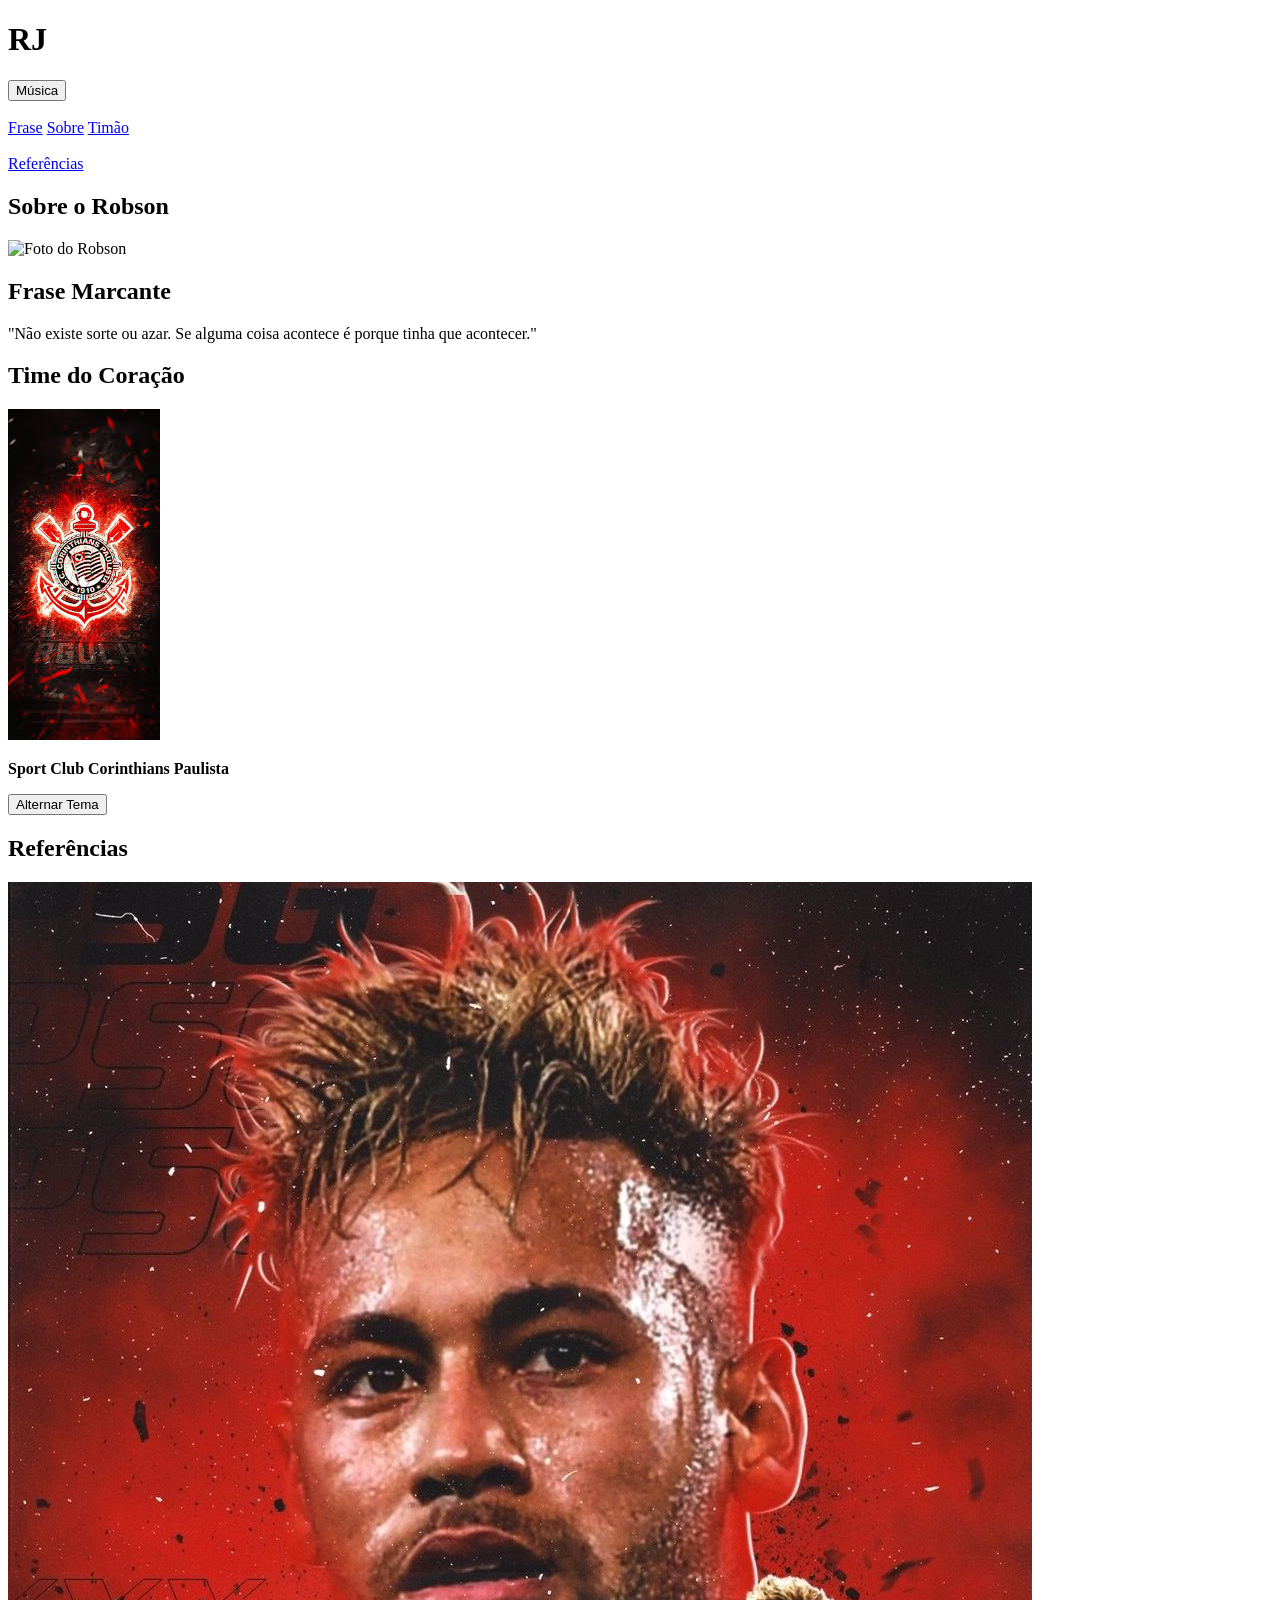
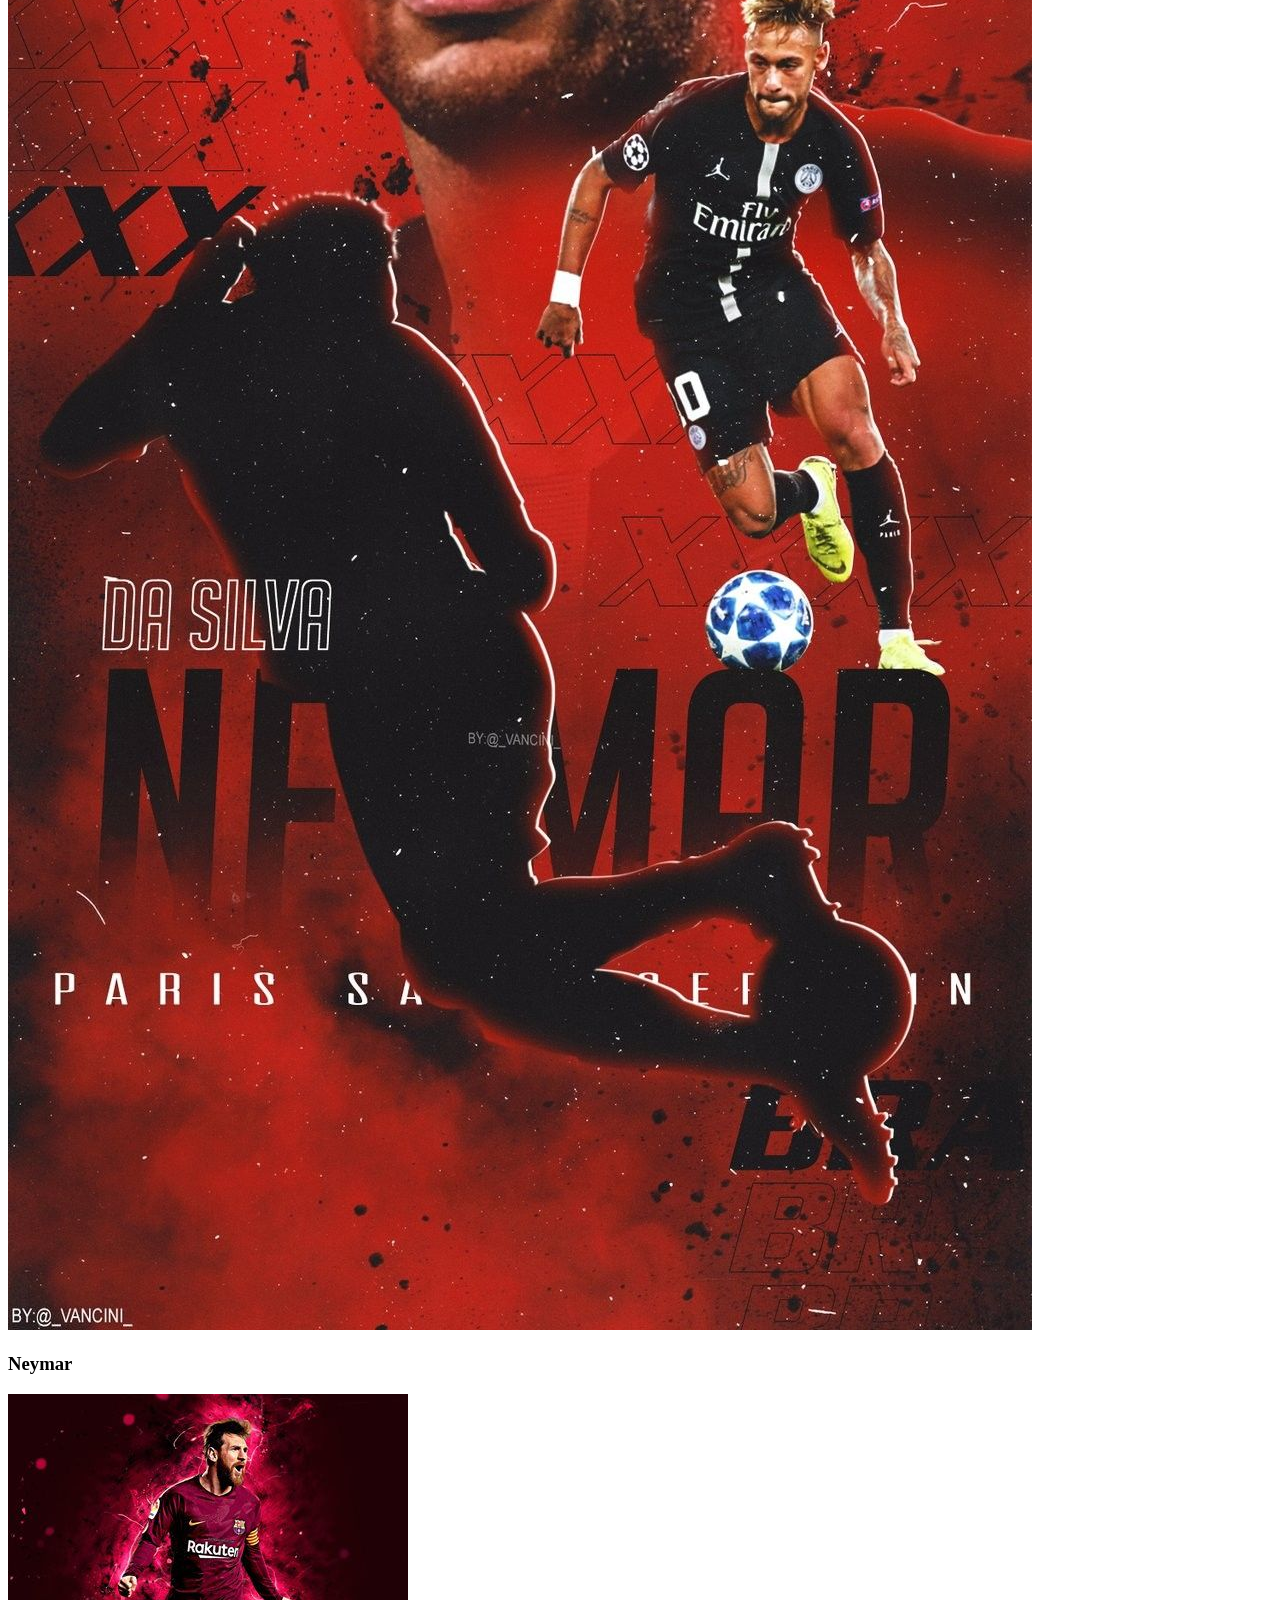
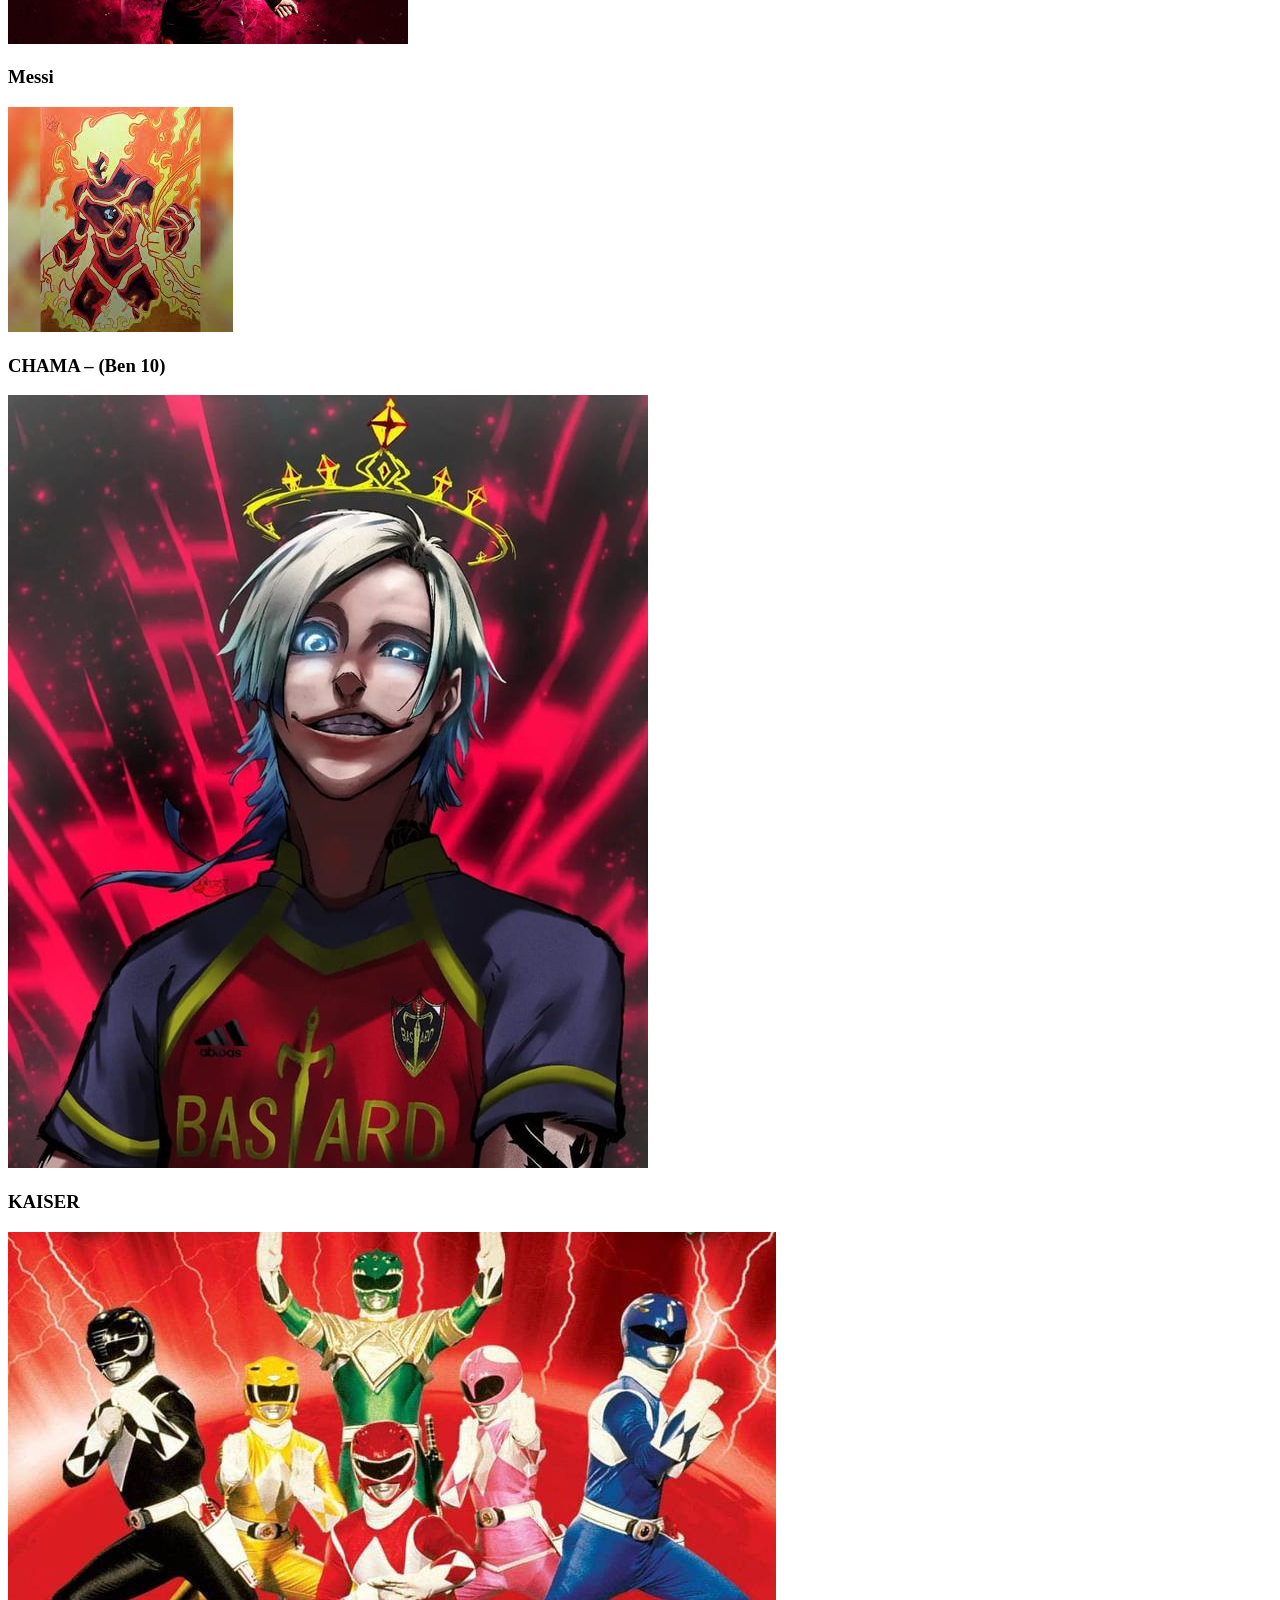
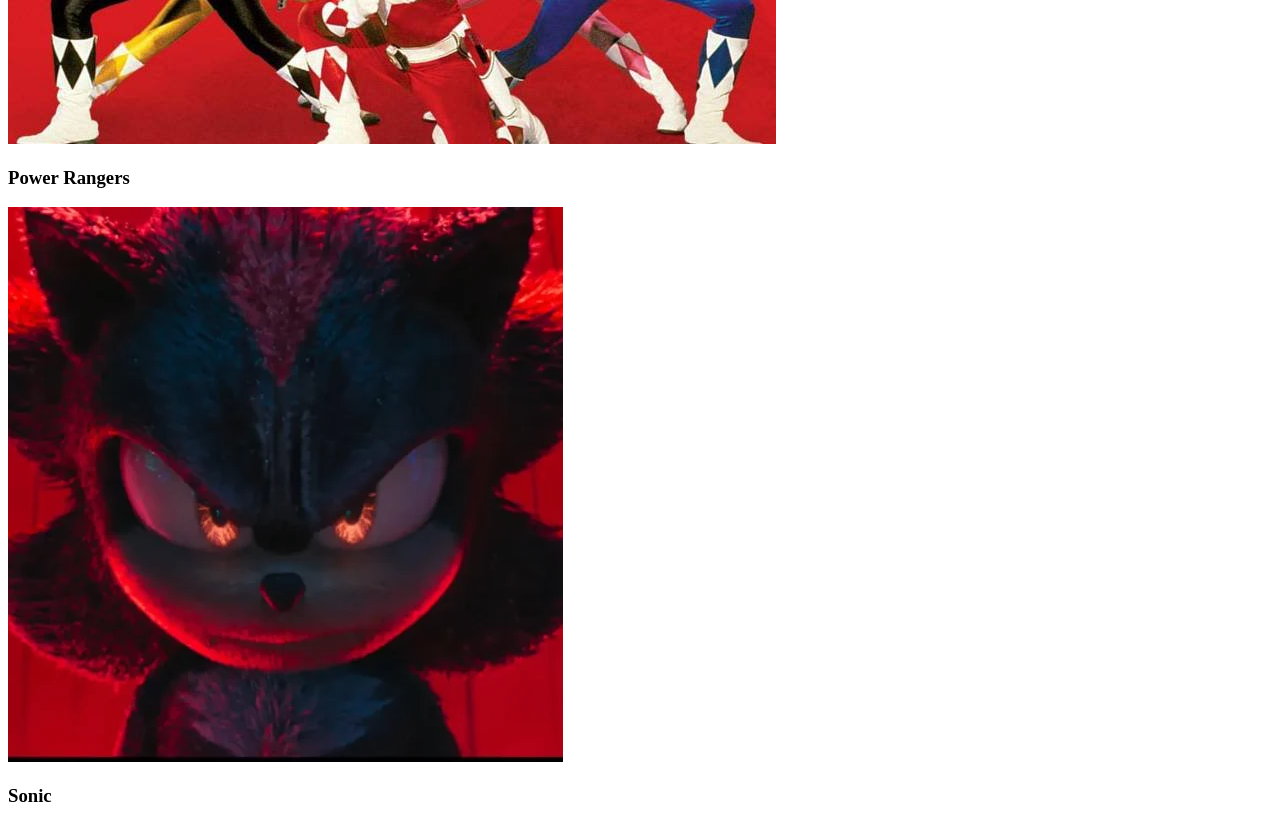
==== index.html @ 11d00537 "Refactor index.html with new images and structure Updated HTML structure and replaced old image sour" ====
<!DOCTYPE html>
<html lang="pt-BR">
<head>
<meta charset="UTF-8">
<meta name="viewport" content="width=device-width, initial-scale=1.0">
 <link rel="stylesheet" href="style.css">

   <!-- Script de rastreamento-->
  <script type="text/javascript">
    (function(c,l,a,r,i,t,y){
        c[a]=c[a]||function(){(c[a].q=c[a].q||[]).push(arguments)};
        t=l.createElement(r);t.async=1;t.src="https://www.clarity.ms/tag/"+i;
        y=l.getElementsByTagName(r)[0];y.parentNode.insertBefore(t,y);
    })(window, document, "clarity", "script", "w960u7ffop");
  </script>

<title>Corinthians | RJ</title>
</head>

<body>

<header class="bg-box1">
  <h1>RJ</h1>

  <nav>
    <button onclick="toggleMusic()" class="btn">Música</button>
  </nav>

  <br>

  <nav class="menuinterative">
    <a href="#frase">Frase</a>
    <a href="#sobre">Sobre</a>
    <a href="#time">Timão</a>
    <br><br>
    <a href="#referencias">Referências</a>
  </nav>
</header>

<!-- SOBRE -->
<section id="sobre" class="hidden">
  <div class="container">
    <h2>Sobre o Robson</h2>

    <div class="foto-box">
      <img 
        src="https://via.placeholder.com/200"
        alt="Foto do Robson"
      >
    </div>

  </div>
</section>

<!-- FRASE -->
<section id="frase" class="hidden">
  <div class="container">
    <h2>Frase Marcante</h2>

    <p class="frase">
      "Não existe sorte ou azar. Se alguma coisa acontece é porque tinha que acontecer."
    </p>

  </div>
</section>

<!-- TIME -->
<section id="time" class="corinthians hidden">
  <div class="container">
    <h2>Time do Coração</h2>

    <img 
      class="escudo"
      src="download.jpeg"
      alt="Escudo do Corinthians"
    >

    <p style="color: var(--accent); font-weight: bold;">
      Sport Club Corinthians Paulista
    </p>

    <button class="btn" onclick="toggleTema()">Alternar Tema</button>
  </div>
</section>

<!-- REFERÊNCIAS -->
<section id="referencias" class="hidden">
  <div class="container">
    <h2>Referências</h2>

    <div class="ref-box">

      <div class="card">
        <img src="ddf968aa7c3922aa9076f41643ed5239.jpg" alt="Neymar">
        <h3>Neymar</h3>
      </div>

      <div class="card">
        <img src="2507b2f758ef71c4edd806fba4208387.jpg" alt="Messi">
        <h3>Messi</h3>
      </div>

      <div class="card">
        <img src="images.jpeg" alt="Chama (Ben 10)">
        <h3>CHAMA – (Ben 10)</h3>
      </div>

      <div class="card">
        <img src="character-analysis-michael-kaiser-v0-4jd6763vto2e1.jpg" alt="Kaiser">
        <h3>KAISER</h3>
      </div>

      <div class="card">
        <img src="165858375862dbface6e3b0_1658583758_3x2_md.jpg" alt="Power Rangers">
        <h3>Power Rangers</h3>
      </div>

      <div class="card">
        <img src="20241216-ovicio-shadow-sonic-3-555x555.webp" alt="Sonic">
        <h3>Sonic</h3>
      </div>

    </div>
  </div>
</section>

<!-- ÁUDIO -->
<audio id="bg-music" loop>
  <source src="puma.m4a" type="audio/mp4">
</audio>

<!-- FOOTER -->
<footer class="bg-box2"></footer>

<!-- SCRIPT -->
<script>

/* =========================
   TEMA
========================= */

function toggleTema() {
  document.body.classList.toggle("light");
}

/* =========================
   SCROLL REVEAL
========================= */

const observer = new IntersectionObserver(entries => {
  entries.forEach(entry => {
    if (entry.isIntersecting) {
      entry.target.classList.add("show");
    }
  });
});

document.querySelectorAll(".hidden")
  .forEach(el => observer.observe(el));

/* =========================
   MÚSICA
========================= */

const music = document.getElementById("bg-music");
let tocando = false;

function toggleMusic() {
  tocando ? music.pause() : music.play();
  tocando = !tocando;
}

</script>

</body>
</html>
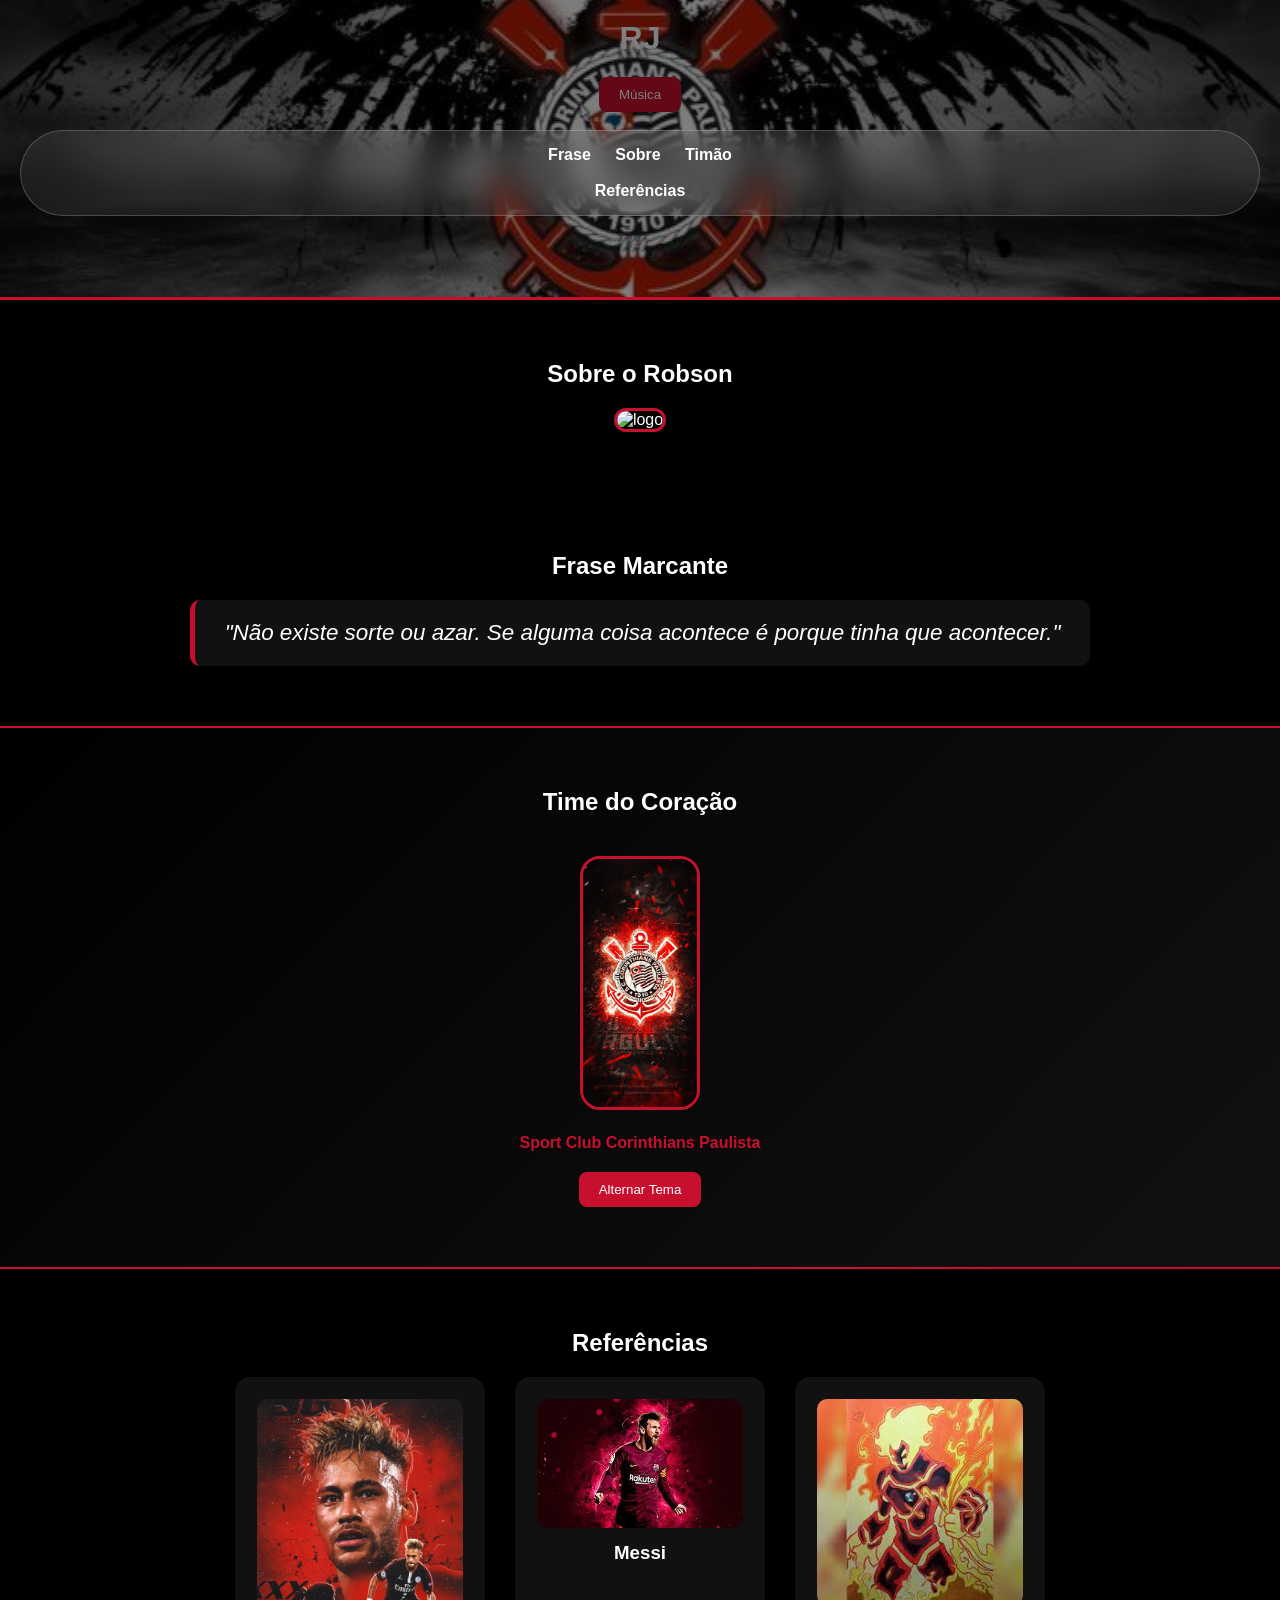
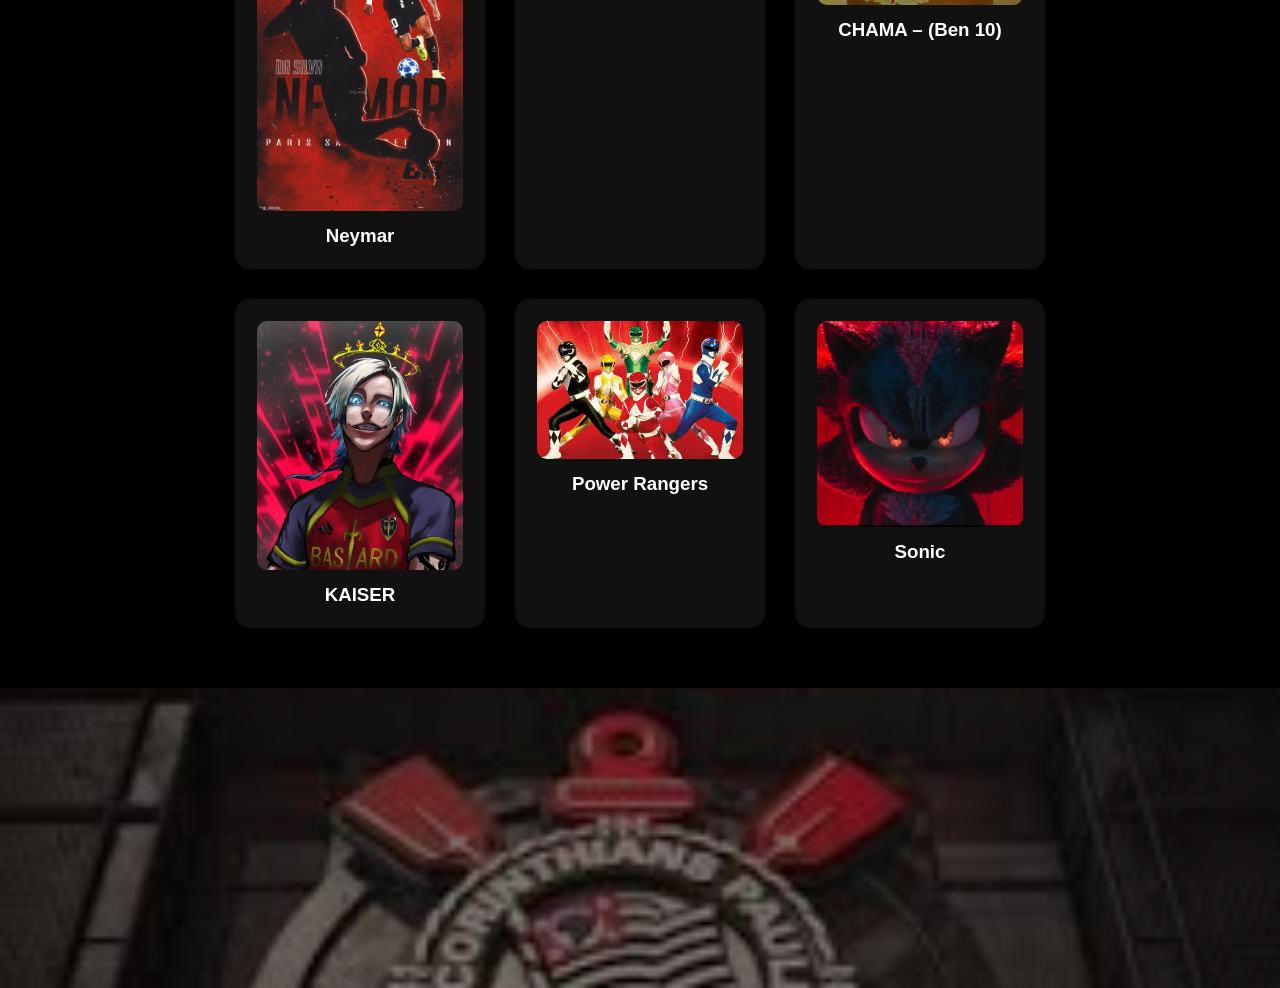
==== commit 4908695a: "Update image alt text from 'Foto do Robson' to 'logo'" ====
--- a/index.html
+++ b/index.html
@@ -45,7 +45,7 @@
     <div class="foto-box">
       <img 
         src="https://via.placeholder.com/200"
-        alt="Foto do Robson"
+        alt="logo"
       >
     </div>
 
--- a/style.css
+++ b/style.css
@@ -0,0 +1,267 @@
+/* =========================
+   VARIÁVEIS DE TEMA
+========================= */
+
+:root {
+  --bg: #000;
+  --text: #fff;
+  --card: #111;
+  --accent: #c8102e;
+  --overlay: rgba(0,0,0,0.5);
+}
+
+body.light {
+  --bg: #f5f5f5;
+  --text: #111;
+  --card: #fff;
+  --accent: #0ea5e9;
+  --overlay: rgba(255,255,255,0.5);
+}
+
+/* =========================
+   RESET + BASE
+========================= */
+
+* {
+  margin: 0;
+  padding: 0;
+  box-sizing: border-box;
+  font-family: Arial, sans-serif;
+  transition: background 0.3s, color 0.3s, border 0.3s, transform 0.3s;
+}
+
+html {
+  scroll-behavior: smooth;
+}
+
+body {
+  background: var(--bg);
+  color: var(--text);
+}
+
+/* =========================
+   HEADER
+========================= */
+
+header {
+  padding: 20px;
+  text-align: center;
+  border-bottom: 3px solid var(--accent);
+  position: relative;
+  z-index: 1;
+}
+
+/* =========================
+   NAV
+========================= */
+
+nav a {
+  margin: 0 10px;
+  text-decoration: none;
+  color: var(--text);
+  font-weight: bold;
+}
+
+nav a:hover {
+  color: var(--accent);
+}
+
+/* =========================
+   SECTIONS
+========================= */
+
+section {
+  padding: 60px 20px;
+  text-align: center;
+}
+
+.container {
+  max-width: 900px;
+  margin: auto;
+}
+
+h2 {
+  margin-bottom: 20px;
+}
+
+/* =========================
+   FRASE
+========================= */
+
+.frase {
+  font-size: 1.4rem;
+  font-style: italic;
+  background: var(--card);
+  padding: 20px;
+  border-left: 5px solid var(--accent);
+  border-radius: 10px;
+}
+
+/* =========================
+   FOTO
+========================= */
+
+.foto-box {
+  margin-top: 20px;
+}
+
+.foto-box img {
+  width: 200px;
+  border-radius: 15px;
+  border: 3px solid var(--accent);
+}
+
+.foto-box img:hover {
+  transform: scale(1.08);
+}
+
+/* =========================
+   SEÇÃO CORINTHIANS
+========================= */
+
+.corinthians {
+  background: linear-gradient(135deg, var(--bg), var(--card));
+  border-top: 2px solid var(--accent);
+  border-bottom: 2px solid var(--accent);
+}
+
+/* =========================
+   BOTÕES
+========================= */
+
+.btn {
+  margin-top: 20px;
+  padding: 10px 20px;
+  background: var(--accent);
+  color: #fff;
+  border: none;
+  cursor: pointer;
+  border-radius: 8px;
+}
+
+.btn:hover {
+  transform: scale(1.05);
+  opacity: 0.9;
+}
+
+/* =========================
+   ANIMAÇÃO
+========================= */
+
+.hidden {
+  opacity: 0;
+  transform: translateY(30px);
+}
+
+.show {
+  opacity: 1;
+  transform: translateY(0);
+}
+
+/* =========================
+   ESCUDO
+========================= */
+
+.escudo {
+  width: 120px;
+  margin: 20px auto;
+  border: 3px solid var(--accent);
+  border-radius: 20px;
+}
+
+.escudo:hover {
+  transform: scale(1.1) rotate(3deg);
+}
+
+/* =========================
+   CARDS
+========================= */
+
+.ref-box {
+  display: flex;
+  justify-content: center;
+  gap: 30px;
+  flex-wrap: wrap;
+}
+
+.card {
+  background: var(--card);
+  padding: 20px;
+  border-radius: 15px;
+  width: 250px;
+  border: 2px solid transparent;
+}
+
+.card:hover {
+  transform: translateY(-10px) scale(1.03);
+  border-color: var(--accent);
+  box-shadow: 0 15px 40px rgba(0,0,0,0.3);
+}
+
+body.light .card:hover {
+  box-shadow: 0 15px 40px rgba(14,165,233,0.3);
+}
+
+.card img {
+  width: 100%;
+  border-radius: 10px;
+  margin-bottom: 10px;
+}
+
+/* =========================
+   BACKGROUNDS (SEM DUPLICAÇÃO)
+========================= */
+
+.bg-box1,
+.bg-box2 {
+  width: 100%;
+  height: 300px;
+  background-size: cover;
+  background-position: center;
+  position: relative;
+  overflow: hidden;
+}
+
+/* imagem única */
+.bg-box1 {
+  background-image: url("papeis-de-parede-do-corinthians-uma-paixao-alvinegra-na-decoracao.jpg");
+}
+
+.bg-box2 {
+  background-image: url("download (2).jpeg");
+}
+
+/* overlay inteligente */
+.bg-box1::before,
+.bg-box2::before {
+  content: "";
+  position: absolute;
+  inset: 0;
+  background: var(--overlay);
+}
+
+/* =========================
+   MENU
+========================= */
+
+.menuinterative {
+  padding: 15px 20px;
+  border-radius: 60px;
+  backdrop-filter: blur(15px);
+  background: rgba(255,255,255,0.08);
+  border: 1px solid rgba(255,255,255,0.2);
+}
+
+body.light .menuinterative {
+  background: rgba(0,0,0,0.05);
+}
+
+/* =========================
+   RESPONSIVO
+========================= */
+
+@media (max-width: 600px) {
+  .foto-box img {
+    width: 150px;
+  }
+}
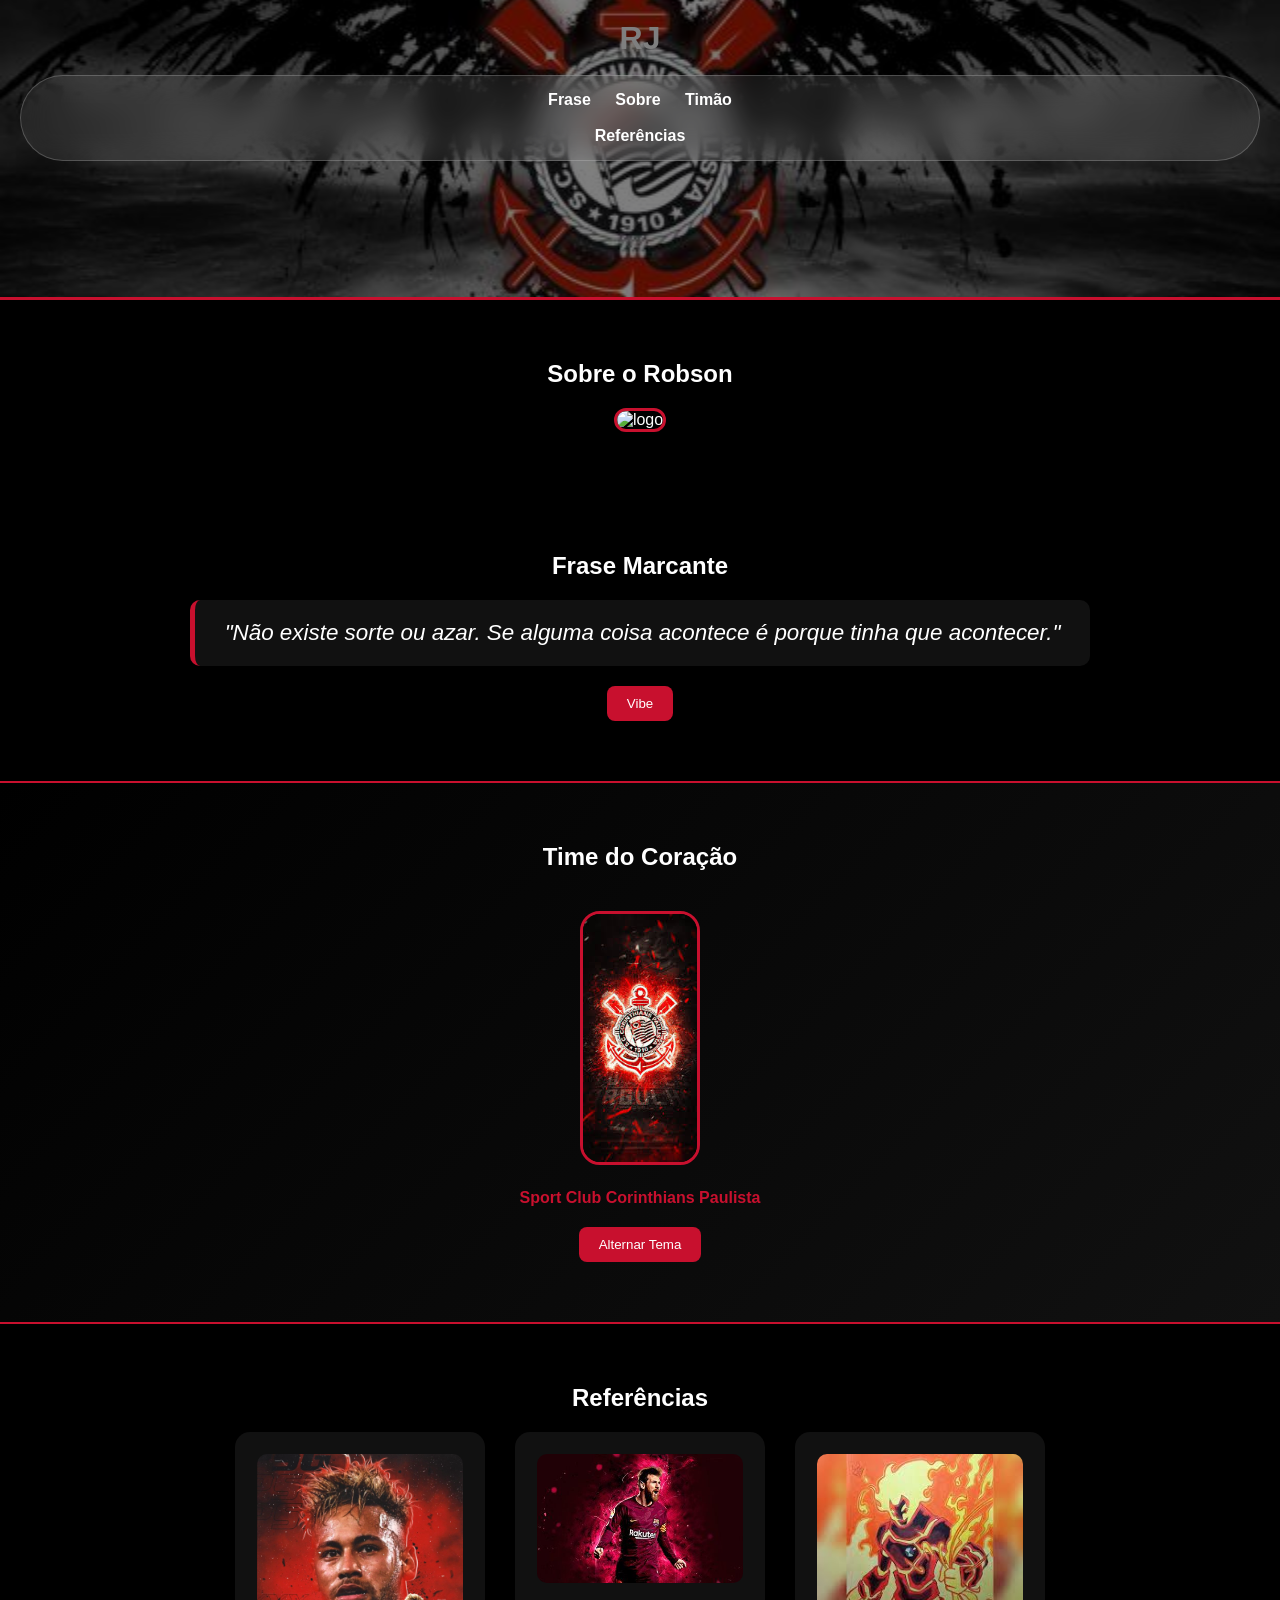
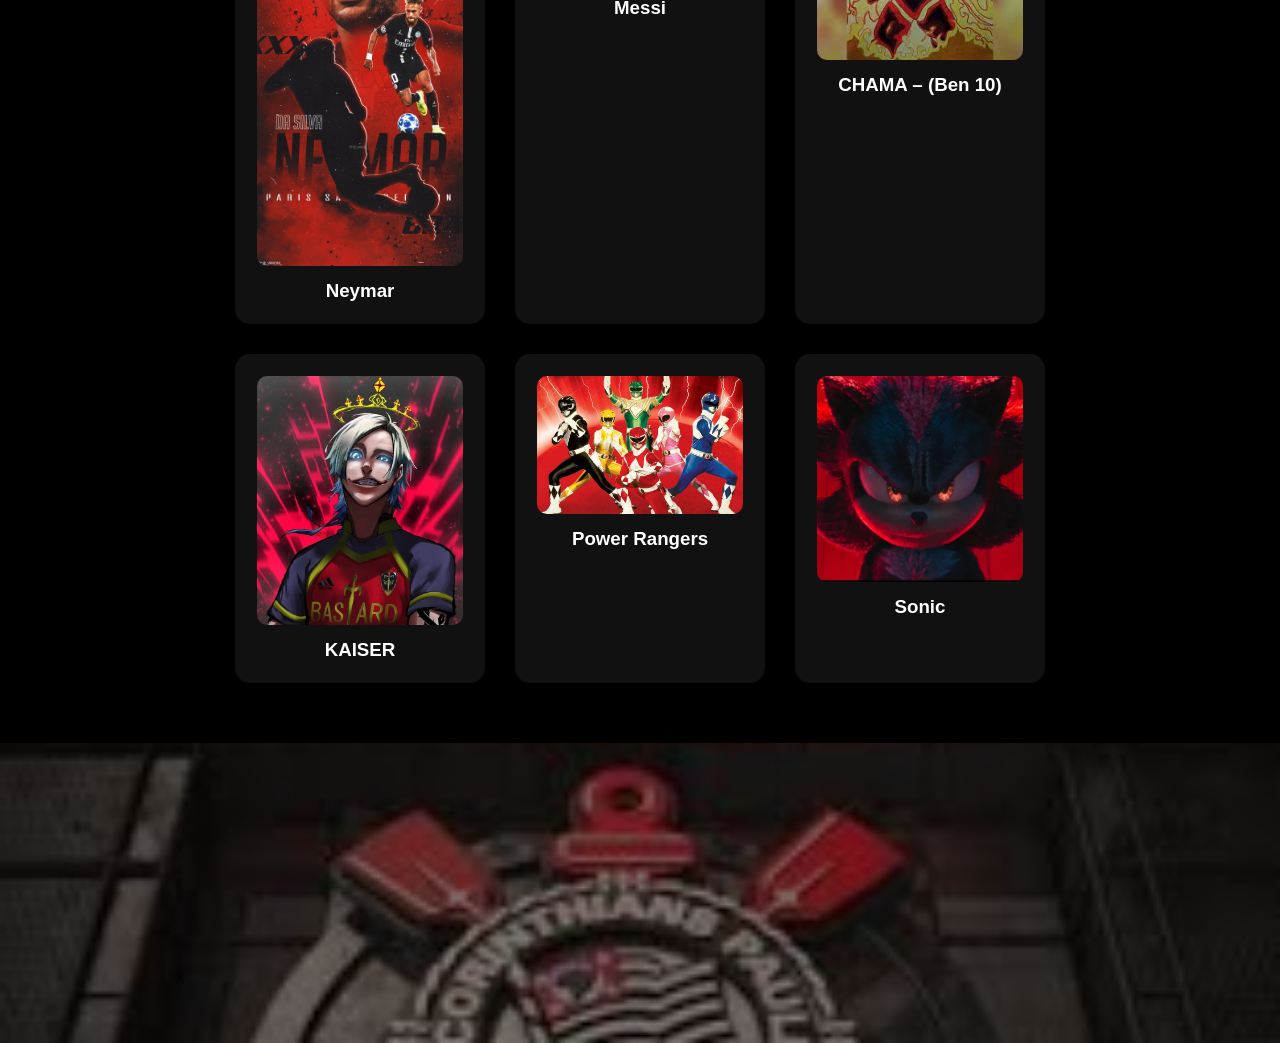
==== commit 736f497b: "Add data-alert attributes to various elements" ====
--- a/index.html
+++ b/index.html
@@ -22,9 +22,6 @@
 <header class="bg-box1">
   <h1>RJ</h1>
 
-  <nav>
-    <button onclick="toggleMusic()" class="btn">Música</button>
-  </nav>
 
   <br>
 
@@ -57,10 +54,14 @@
   <div class="container">
     <h2>Frase Marcante</h2>
 
-    <p class="frase">
+    <p data-alert="Alerta de sabedoria!" class="frase">
       "Não existe sorte ou azar. Se alguma coisa acontece é porque tinha que acontecer."
     </p>
 
+   <nav>
+    <button data-alert="Na vibe?" onclick="toggleMusic()" class="btn">Vibe</button>
+   </nav>
+
   </div>
 </section>
 
@@ -69,7 +70,7 @@
   <div class="container">
     <h2>Time do Coração</h2>
 
-    <img 
+    <img data-alert="Aqui mora um Corinthiano de verdade!"
       class="escudo"
       src="download.jpeg"
       alt="Escudo do Corinthians"
@@ -79,7 +80,7 @@
       Sport Club Corinthians Paulista
     </p>
 
-    <button class="btn" onclick="toggleTema()">Alternar Tema</button>
+    <button data-alert="Cuidado com os olhos bebê!" class="btn" onclick="toggleTema()">Alternar Tema</button>
   </div>
 </section>
 
@@ -91,32 +92,32 @@
     <div class="ref-box">
 
       <div class="card">
-        <img src="ddf968aa7c3922aa9076f41643ed5239.jpg" alt="Neymar">
+        <img data-alert="Menino Ney né pae!" src="ddf968aa7c3922aa9076f41643ed5239.jpg" alt="Neymar">
         <h3>Neymar</h3>
       </div>
 
       <div class="card">
-        <img src="2507b2f758ef71c4edd806fba4208387.jpg" alt="Messi">
+        <img data-alert="Eu ouvi Messi?" src="2507b2f758ef71c4edd806fba4208387.jpg" alt="Messi">
         <h3>Messi</h3>
       </div>
 
       <div class="card">
-        <img src="images.jpeg" alt="Chama (Ben 10)">
+        <img data-alert="Ficou quente aqui aí?" src="images.jpeg" alt="Chama (Ben 10)">
         <h3>CHAMA – (Ben 10)</h3>
       </div>
 
       <div class="card">
-        <img src="character-analysis-michael-kaiser-v0-4jd6763vto2e1.jpg" alt="Kaiser">
+        <img data-alert="Preciso nem falar né!" src="character-analysis-michael-kaiser-v0-4jd6763vto2e1.jpg" alt="Kaiser">
         <h3>KAISER</h3>
       </div>
 
       <div class="card">
-        <img src="165858375862dbface6e3b0_1658583758_3x2_md.jpg" alt="Power Rangers">
+        <img data-alert="Go Go Power Rangers!" src="165858375862dbface6e3b0_1658583758_3x2_md.jpg" alt="Power Rangers">
         <h3>Power Rangers</h3>
       </div>
 
       <div class="card">
-        <img src="20241216-ovicio-shadow-sonic-3-555x555.webp" alt="Sonic">
+        <img data-alert="Consegue acompanhar o ouriço azul?" src="20241216-ovicio-shadow-sonic-3-555x555.webp" alt="Sonic">
         <h3>Sonic</h3>
       </div>
 
@@ -126,7 +127,7 @@
 
 <!-- ÁUDIO -->
 <audio id="bg-music" loop>
-  <source src="puma.m4a" type="audio/mp4">
+  <source src="Michael Jackson influência.m4a" type="audio/mp4">
 </audio>
 
 <!-- FOOTER -->
@@ -170,7 +171,60 @@
   tocando = !tocando;
 }
 
-</script>
+/* =========================
+   URNA DE ALERTS
+========================= */
+
+// cria a urna automaticamente
+const urna = document.createElement("div");
+urna.id = "alert-container";
+document.body.appendChild(urna);
+
+// função de criar alerta
+function criarAlert(mensagem) {
+  const alert = document.createElement("div");
+  alert.className = "alert";
+  alert.textContent = mensagem;
+
+  urna.appendChild(alert);
+
+  setTimeout(() => {
+    alert.classList.add("show");
+  }, 50);
+
+  setTimeout(() => {
+    alert.classList.remove("show");
+    setTimeout(() => alert.remove(), 300);
+  }, 2500);
+}
+
+/* =========================
+   DISPARO AUTOMÁTICO
+========================= */
+
+document.querySelectorAll("[data-alert]").forEach(el => {
+  el.addEventListener("click", e => {
+
+    const msg = el.getAttribute("data-alert");
+
+    // se for link, segura navegação
+    if (el.tagName === "A" && el.href) {
+      e.preventDefault();
+
+      criarAlert(msg);
+
+      setTimeout(() => {
+        window.location.href = el.href;
+      }, 2000);
+
+    } else {
+      criarAlert(msg);
+    }
+
+  });
+});
+
+ </script>
 
 </body>
 </html>
--- a/style.css
+++ b/style.css
@@ -265,3 +265,33 @@
     width: 150px;
   }
 }
+
+
+/* ALERT CONTAINER */
+#alert-container {
+  position: fixed;
+  top: 20px;
+  right: 20px;
+  z-index: 9999;
+  display: flex;
+  flex-direction: column;
+  gap: 10px;
+}
+
+/* ALERT */
+.alert {
+  background: var(--card);
+  color: var(--text);
+  padding: 12px 18px;
+  border-left: 4px solid var(--accent);
+  border-radius: 8px;
+  opacity: 0;
+  transform: translateX(50px);
+  transition: 0.3s;
+  box-shadow: 0 10px 25px rgba(0,0,0,0.2);
+}
+
+.alert.show {
+  opacity: 1;
+  transform: translateX(0);
+}
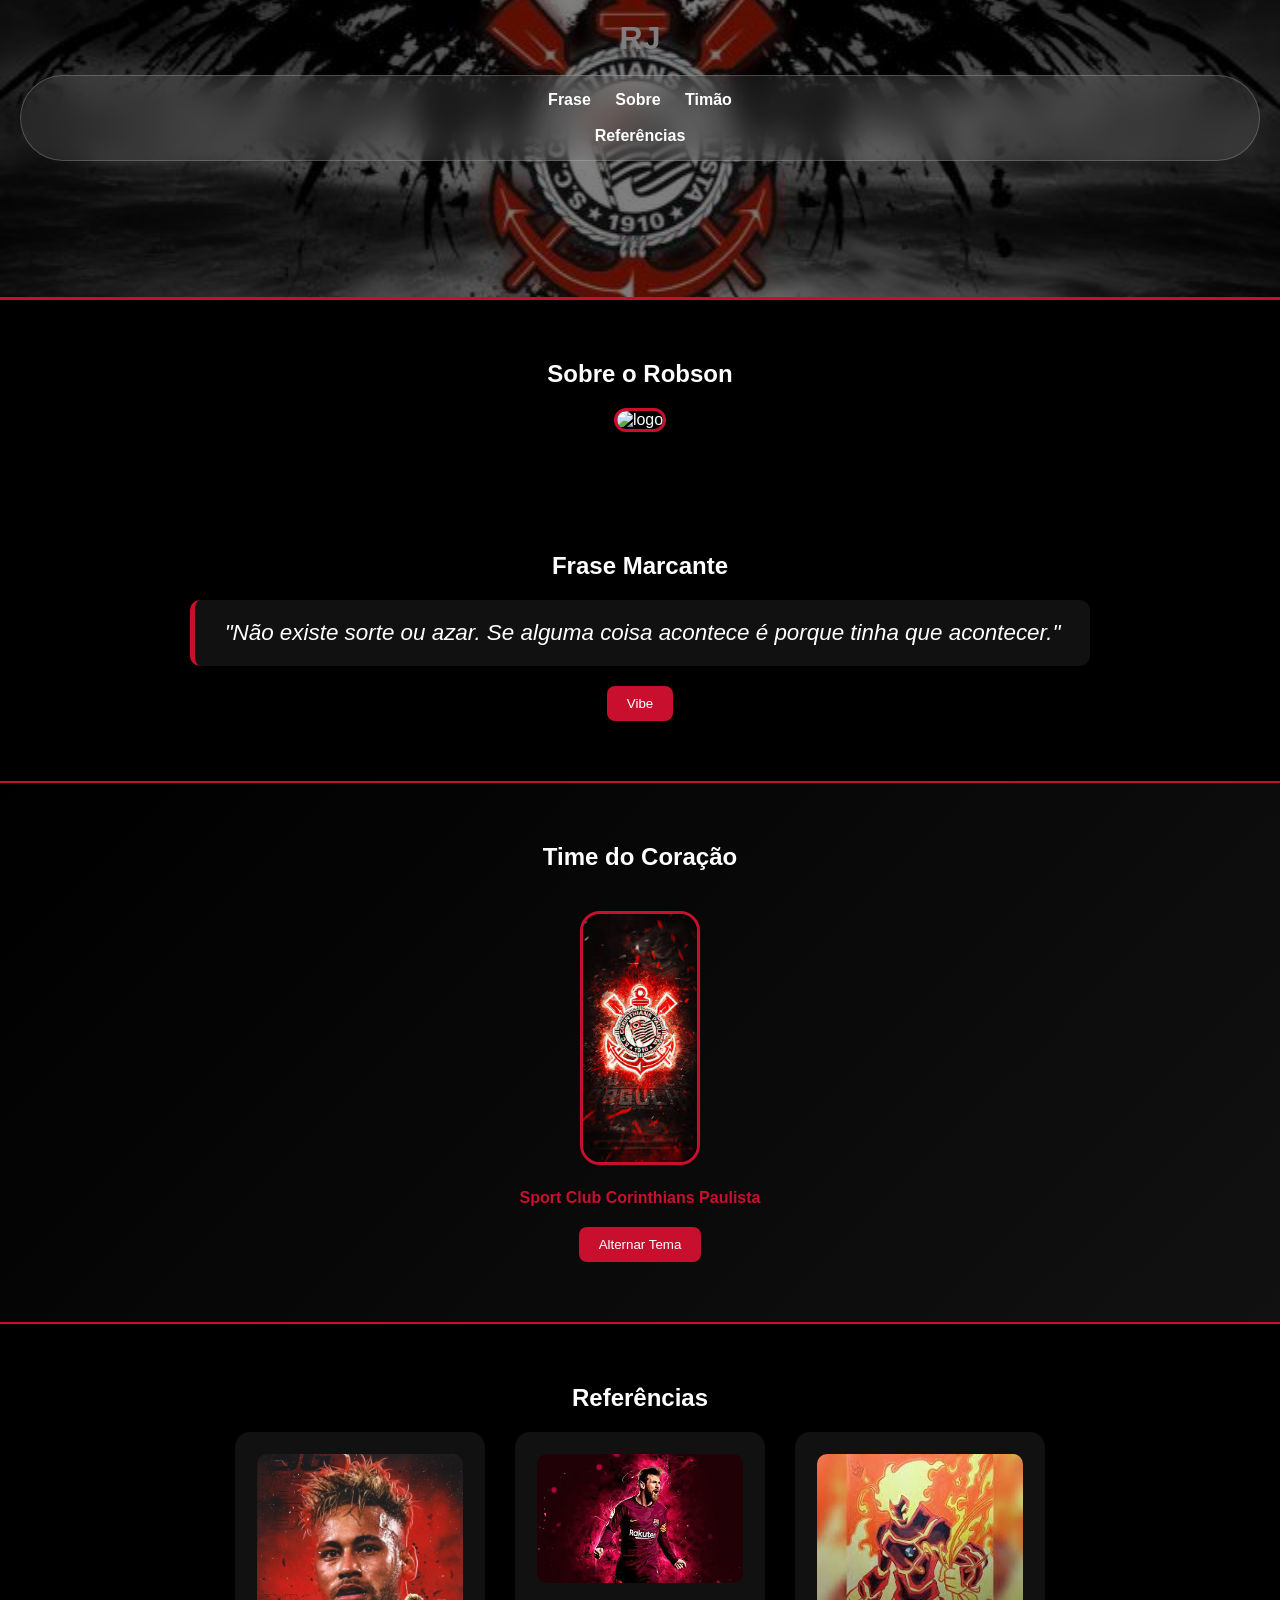
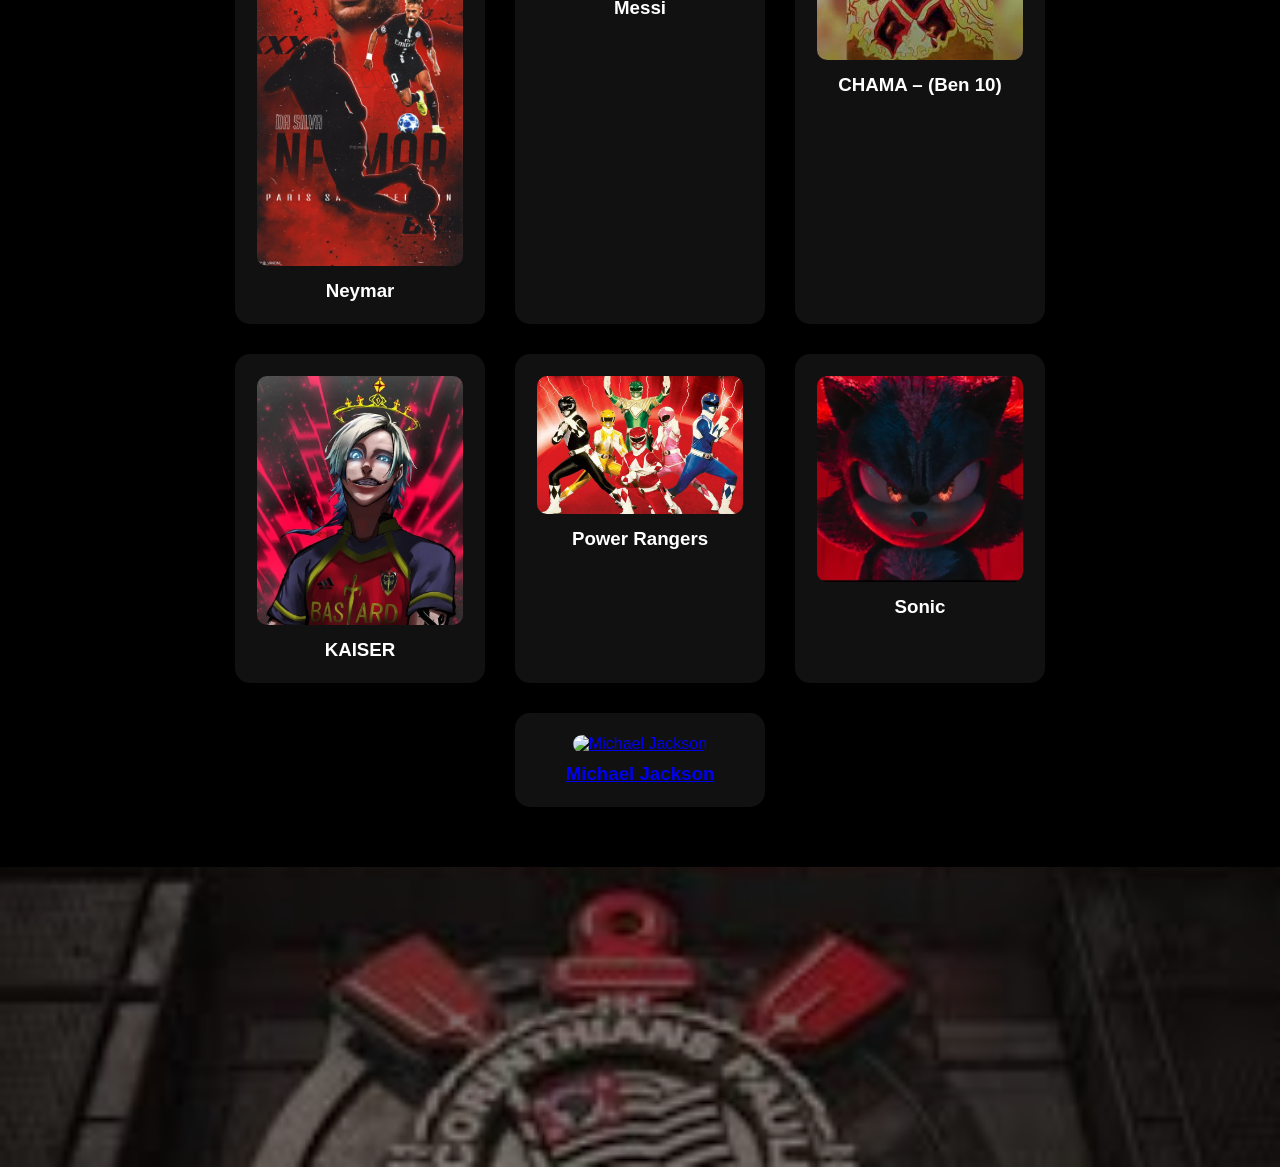
==== commit 795a0f84: "Add Michael Jackson card to index.html Added a new card for Michael Jackson with an image and link." ====
--- a/index.html
+++ b/index.html
@@ -102,7 +102,7 @@
       </div>
 
       <div class="card">
-        <img data-alert="Ficou quente aqui aí?" src="images.jpeg" alt="Chama (Ben 10)">
+        <img data-alert="Ficou quente aí?" src="images.jpeg" alt="Chama (Ben 10)">
         <h3>CHAMA – (Ben 10)</h3>
       </div>
 
@@ -120,6 +120,13 @@
         <img data-alert="Consegue acompanhar o ouriço azul?" src="20241216-ovicio-shadow-sonic-3-555x555.webp" alt="Sonic">
         <h3>Sonic</h3>
       </div>
+
+     <div class="card">
+  <a href="michael.html" data-alert="Achou que acabou por aqui?">
+    <img src="michael.jpg" alt="Michael Jackson">
+    <h3>Michael Jackson</h3>
+  </a>
+     </div>
 
     </div>
   </div>
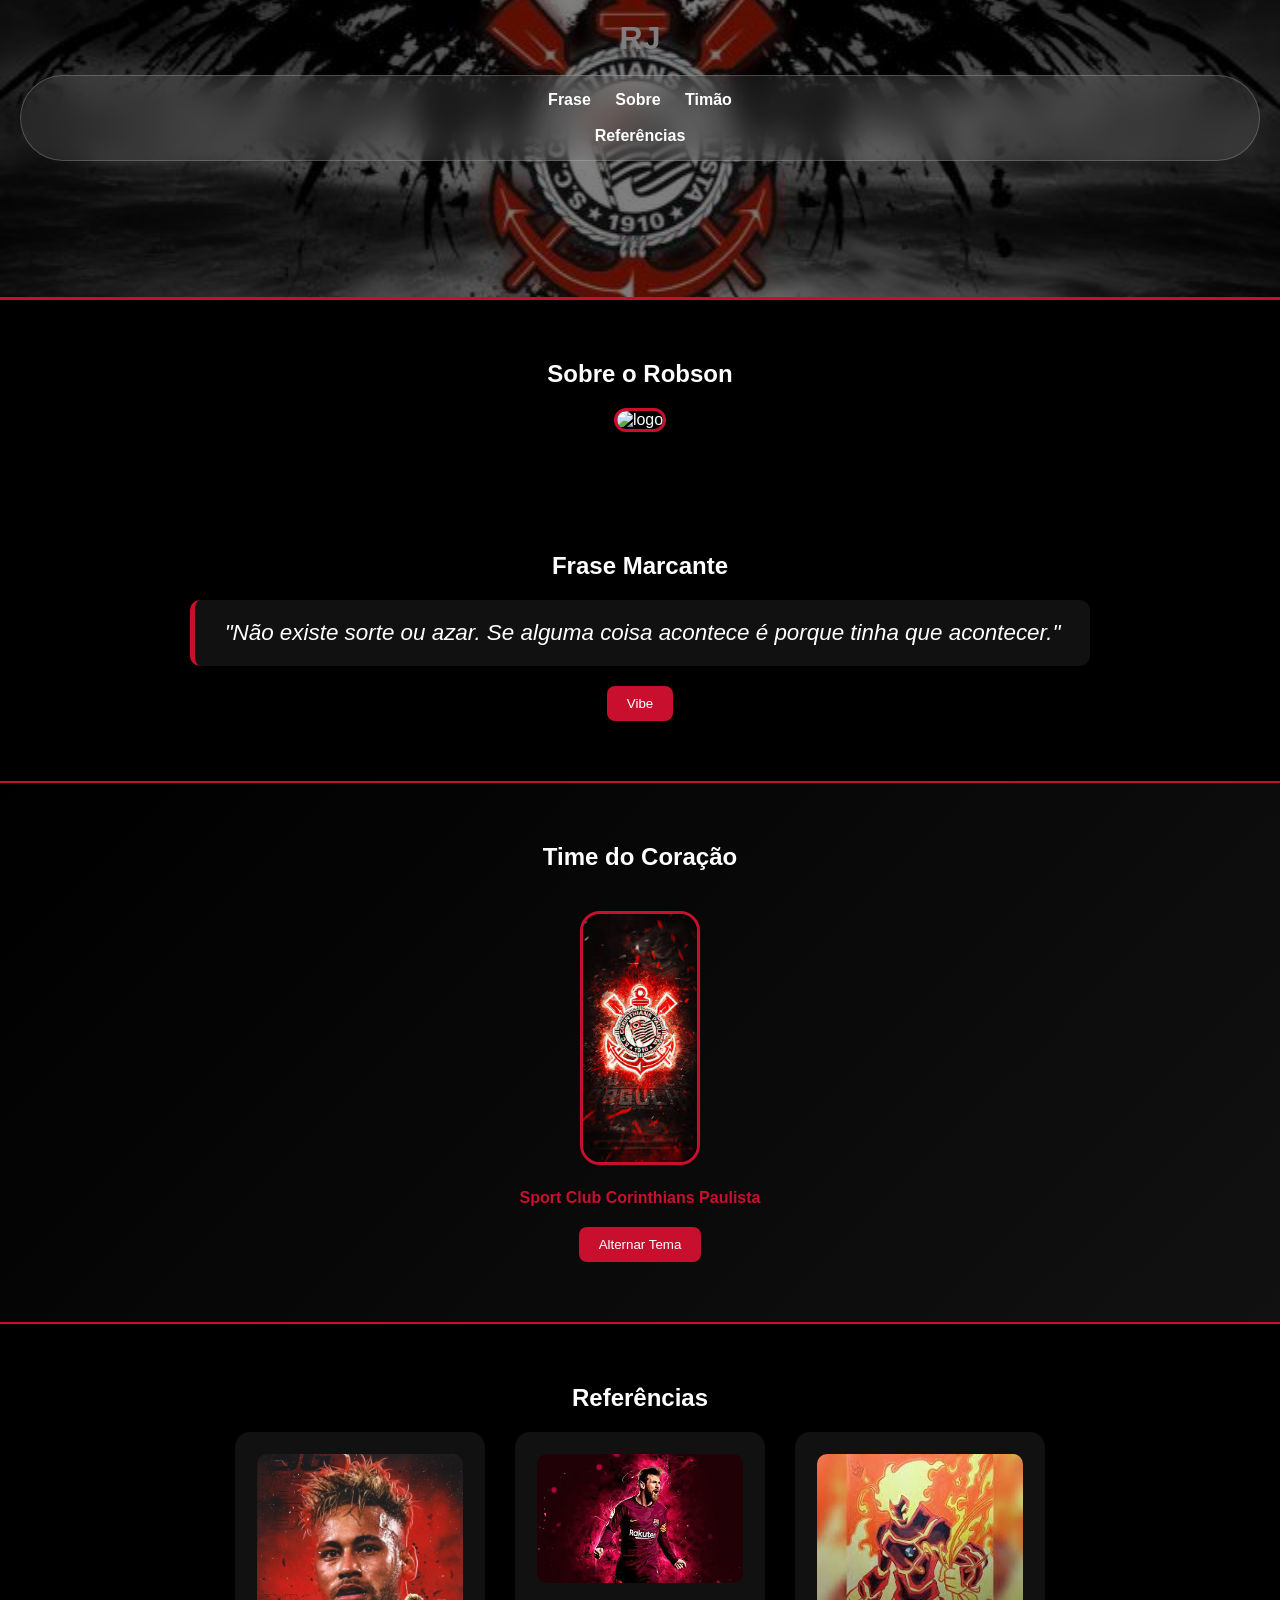
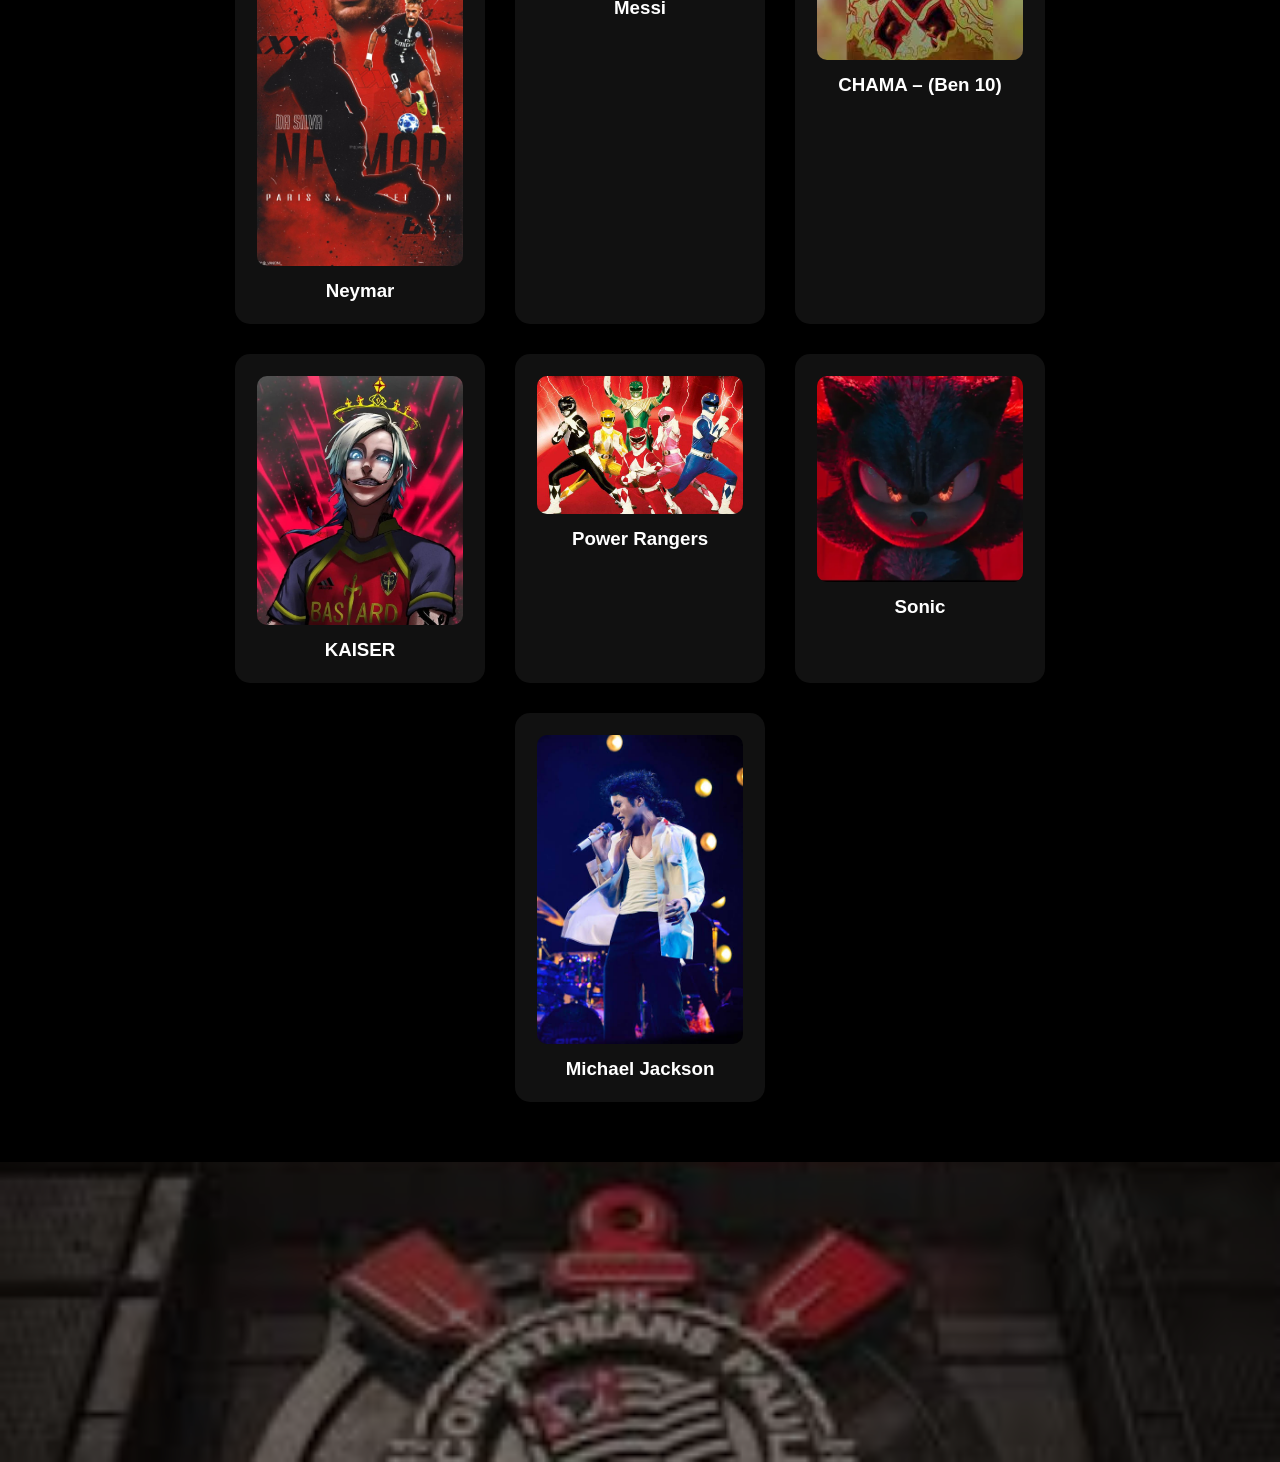
==== commit daa5077e: "Update image source for Michael Jackson card" ====
--- a/index.html
+++ b/index.html
@@ -123,7 +123,7 @@
 
      <div class="card">
   <a href="michael.html" data-alert="Achou que acabou por aqui?">
-    <img src="michael.jpg" alt="Michael Jackson">
+    <img src="images (3).jpeg" alt="Michael Jackson">
     <h3>Michael Jackson</h3>
   </a>
      </div>
--- a/style.css
+++ b/style.css
@@ -295,3 +295,11 @@
   opacity: 1;
   transform: translateX(0);
 }
+
+/* MICHAEL JACKSON PAEEEEEEE!! */
+
+.card a {
+  text-decoration: none;
+  color: inherit;
+  display: block;
+}
